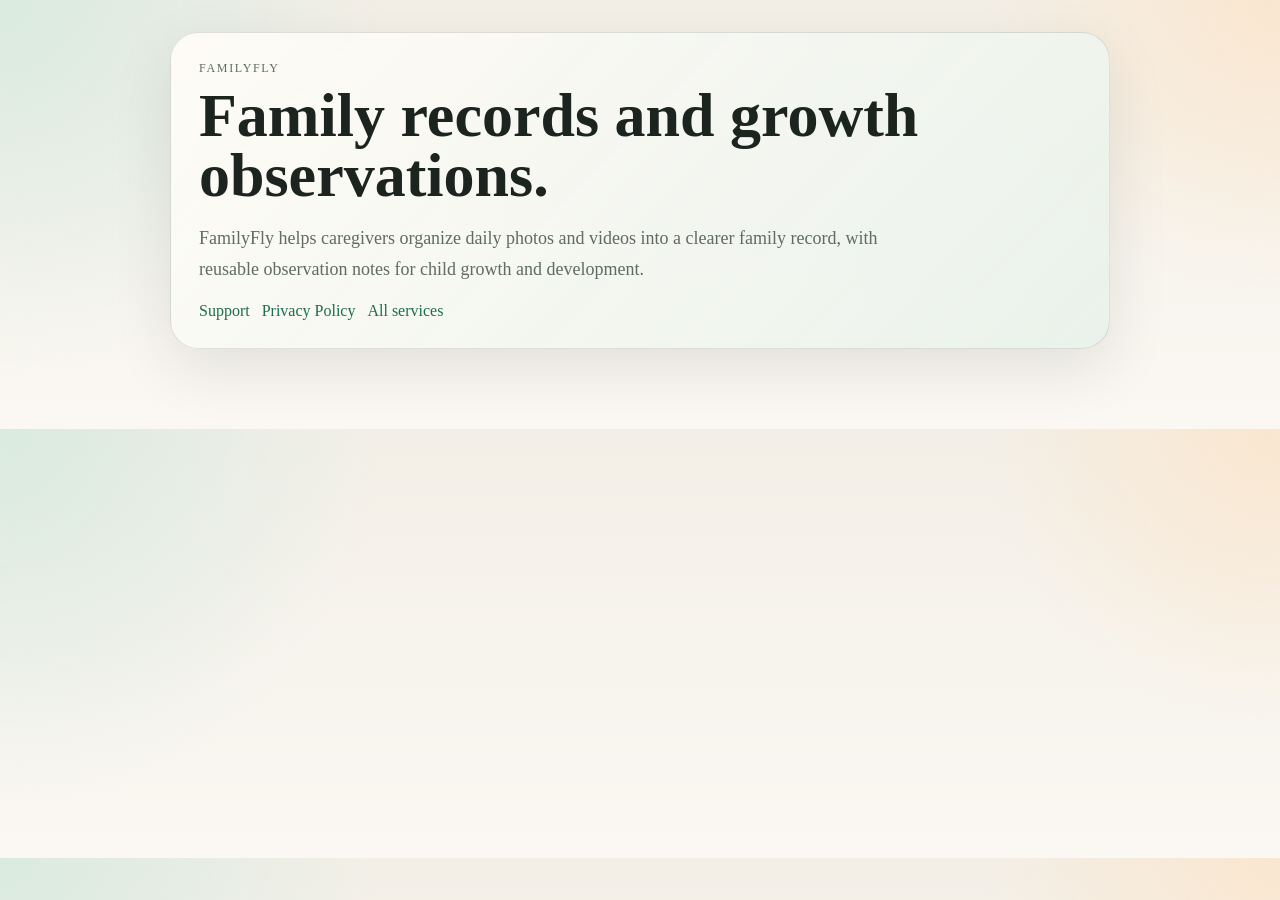
==== site/familyfly/index.html @ 76cb2a29 "feat: add public service pages scaffold" ====
<!doctype html>
<html lang="en">
  <head>
    <meta charset="utf-8" />
    <meta name="viewport" content="width=device-width, initial-scale=1" />
    <title>FamilyFly</title>
    <link rel="stylesheet" href="../styles.css" />
  </head>
  <body>
    <main class="shell">
      <section class="hero">
        <p class="eyebrow">FamilyFly</p>
        <h1>Family records and growth observations.</h1>
        <p class="lead">
          FamilyFly helps caregivers organize daily photos and videos into a clearer family record,
          with reusable observation notes for child growth and development.
        </p>
        <div class="nav">
          <a href="./support/">Support</a>
          <a href="./privacy/">Privacy Policy</a>
          <a href="../">All services</a>
        </div>
      </section>
    </main>
  </body>
</html>
---- site/styles.css ----
:root {
  color-scheme: light;
  --bg: #f3efe7;
  --bg-accent: #e8f1ea;
  --surface: rgba(255, 252, 247, 0.88);
  --text: #1c241f;
  --muted: #5f6b63;
  --line: rgba(28, 36, 31, 0.12);
  --accent: #1d6b52;
  --accent-soft: #d7eadf;
  --shadow: 0 20px 60px rgba(33, 43, 38, 0.10);
}

* { box-sizing: border-box; }

body {
  margin: 0;
  font-family: "Iowan Old Style", "Palatino Linotype", "Book Antiqua", Palatino, serif;
  color: var(--text);
  background:
    radial-gradient(circle at top left, rgba(215, 234, 223, 0.9), transparent 28%),
    radial-gradient(circle at top right, rgba(255, 223, 187, 0.55), transparent 22%),
    linear-gradient(180deg, var(--bg) 0%, #fbf8f3 100%);
}

a {
  color: var(--accent);
  text-decoration: none;
}

a:hover {
  text-decoration: underline;
}

.shell {
  max-width: 980px;
  margin: 0 auto;
  padding: 32px 20px 80px;
}

.hero {
  padding: 28px;
  border: 1px solid var(--line);
  border-radius: 28px;
  background: linear-gradient(135deg, rgba(255, 252, 247, 0.94), rgba(232, 241, 234, 0.9));
  box-shadow: var(--shadow);
}

.eyebrow {
  margin: 0 0 10px;
  font-size: 12px;
  letter-spacing: 0.14em;
  text-transform: uppercase;
  color: var(--muted);
}

h1 {
  margin: 0;
  font-size: clamp(34px, 6vw, 62px);
  line-height: 0.96;
}

.lead {
  margin: 18px 0 0;
  max-width: 680px;
  font-size: 18px;
  line-height: 1.7;
  color: var(--muted);
}

.grid {
  display: grid;
  grid-template-columns: repeat(auto-fit, minmax(260px, 1fr));
  gap: 18px;
  margin-top: 24px;
}

.card {
  border: 1px solid var(--line);
  border-radius: 22px;
  padding: 22px;
  background: var(--surface);
  box-shadow: var(--shadow);
}

.card h2,
.card h3,
.doc h1,
.doc h2 {
  margin-top: 0;
}

.pill {
  display: inline-block;
  padding: 6px 10px;
  border-radius: 999px;
  background: var(--accent-soft);
  color: var(--accent);
  font-size: 13px;
}

.doc {
  margin-top: 24px;
  border: 1px solid var(--line);
  border-radius: 24px;
  padding: 28px;
  background: var(--surface);
  box-shadow: var(--shadow);
}

.doc p,
.doc li {
  line-height: 1.75;
}

.doc ul {
  padding-left: 20px;
}

.nav {
  display: flex;
  flex-wrap: wrap;
  gap: 12px;
  margin: 18px 0 0;
}

.footer {
  margin-top: 20px;
  font-size: 14px;
  color: var(--muted);
}

@media (max-width: 640px) {
  .shell {
    padding: 18px 14px 56px;
  }

  .hero,
  .card,
  .doc {
    padding: 20px;
    border-radius: 20px;
  }

  .lead {
    font-size: 16px;
  }
}
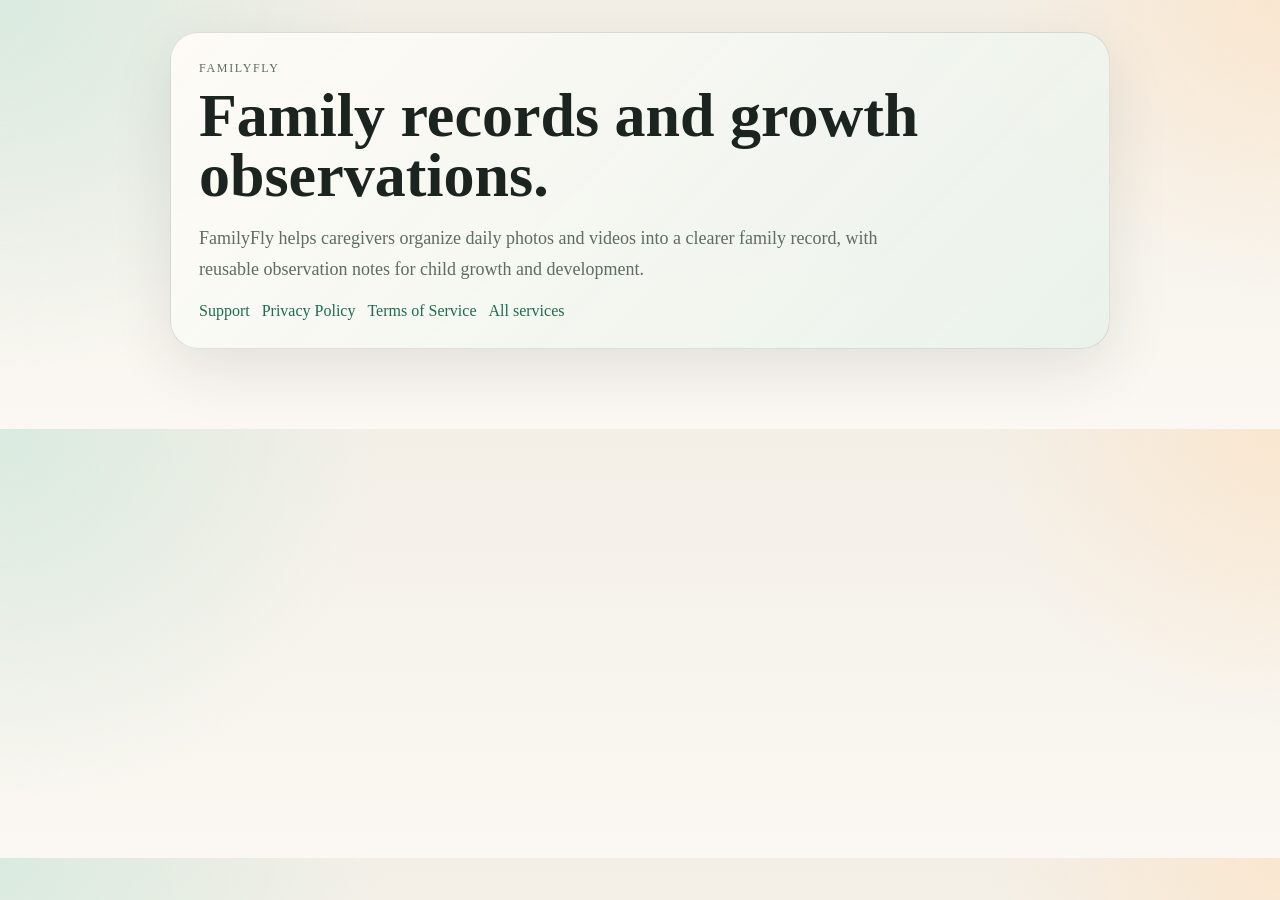
==== commit b3b25403: "refactor: share legal pages across services" ====
--- a/site/familyfly/index.html
+++ b/site/familyfly/index.html
@@ -16,8 +16,9 @@
           with reusable observation notes for child growth and development.
         </p>
         <div class="nav">
-          <a href="./support/">Support</a>
-          <a href="./privacy/">Privacy Policy</a>
+          <a href="../support/">Support</a>
+          <a href="../legal/privacy/">Privacy Policy</a>
+          <a href="../legal/terms/">Terms of Service</a>
           <a href="../">All services</a>
         </div>
       </section>
